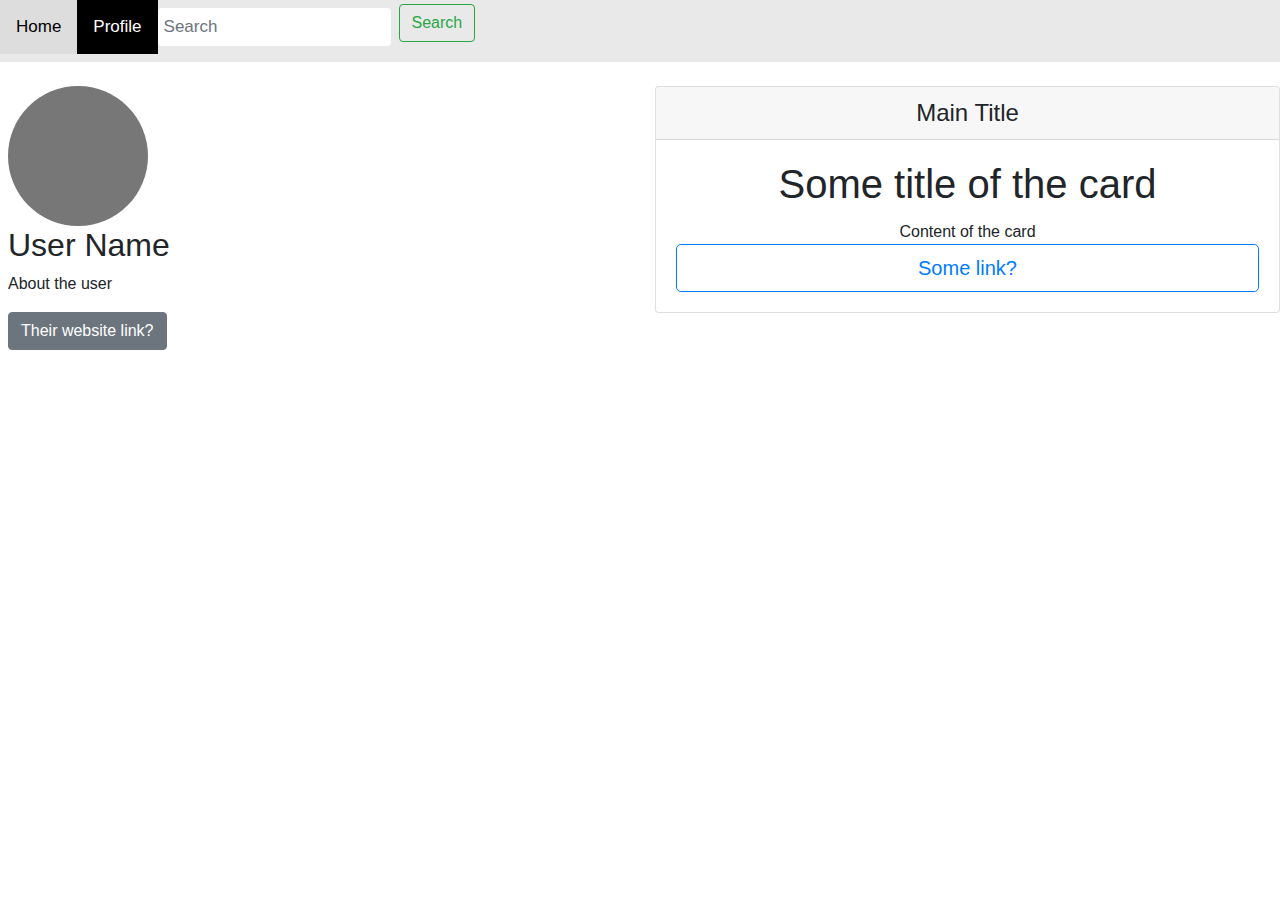
==== profile.html @ a6e60391 "basic structure" ====
<html>
<head>
    <title>Git Social</title>
    <link rel="stylesheet" href="https://maxcdn.bootstrapcdn.com/bootstrap/4.0.0/css/bootstrap.min.css" integrity="sha384-Gn5384xqQ1aoWXA+058RXPxPg6fy4IWvTNh0E263XmFcJlSAwiGgFAW/dAiS6JXm" crossorigin="anonymous">
    <link rel="stylesheet" href="./gitsocial-looks.css">
</head>
<body>
    <div class="topnav">
        <a href="./index.html">Home</a>
        <a class="active" href="">Profile</a>
        <form class="form-inline mt-2 mt-md-0">
            <input class="form-control mr-sm-2" type="text" placeholder="Search" aria-label="Search">
            <button class="btn btn-outline-success my-2 my-sm-0 search" type="submit">Search</button>
        </form>
    </div>
    </div>
    <br>
    <div class="row">
    <div class="column">
    <div class="col-lg-4 ml-2">
            <img class="rounded-circle" src="[data-uri]" alt="Generic placeholder image" width="140" height="140">
            <h2>User Name</h2>
            <p>About the user</p>
            <p><a class="btn btn-secondary" href="#" role="button">Their website link?</a></p>
    </div>
    </div>
    <div class="column">
    <div class="container mb-3">
            <div class="card-deck mb-3 text-center">
              <div class="card mb-4 box-shadow">
                <div class="card-header">
                  <h4 class="my-0 font-weight-normal">Main Title</h4>
                </div>
                <div class="card-body">
                  <h1 class="card-title">Some title of the card</h1>
                  Content of the card
                  <button type="button" class="btn btn-lg btn-block btn-outline-primary">Some link?</button>
                </div>
              </div>
            </div>
        </div>
        </div>
</body>
</html>
---- gitsocial-looks.css ----
/* Add a black background color to the top navigation bar */
.topnav {
    overflow: hidden;
    background-color: #e9e9e9;
}
.a.profile{
    float: right;
}
/* Style the links inside the navigation bar */
.topnav a {
    float: left;
    display: block;
    color: black;
    text-align: center;
    padding: 14px 16px;
    text-decoration: none;
    font-size: 17px;
}

/* Change the color of links on hover */
.topnav a:hover {
    background-color: #ddd;
    color: black;
}

/* Style the "active" element to highlight the current page */
.topnav a.active {
    background-color: black;
    color: white;
}

/* Style the search box inside the navigation bar */
.topnav input[type=text] {
    float: right;
    padding: 6px;
    border: none;
    margin-top: 8px;
    margin-right: 16px;
    font-size: 17px;
}

/* When the screen is less than 600px wide, stack the links and the search field vertically instead of horizontally */
@media screen and (max-width: 600px) {
    .topnav a, .topnav input[type=text] {
        float: none;
        display: block;
        text-align: left;
        width: 100%;
        margin: 0;
        padding: 14px;
    }
    .topnav input[type=text] {
        border: 1px solid #ccc;
    }
}

.column {
    float: left;
    width: 50%;
}

/* Clear floats after the columns */
.row:after {
    content: "";
    display: table;
    clear: both;
}
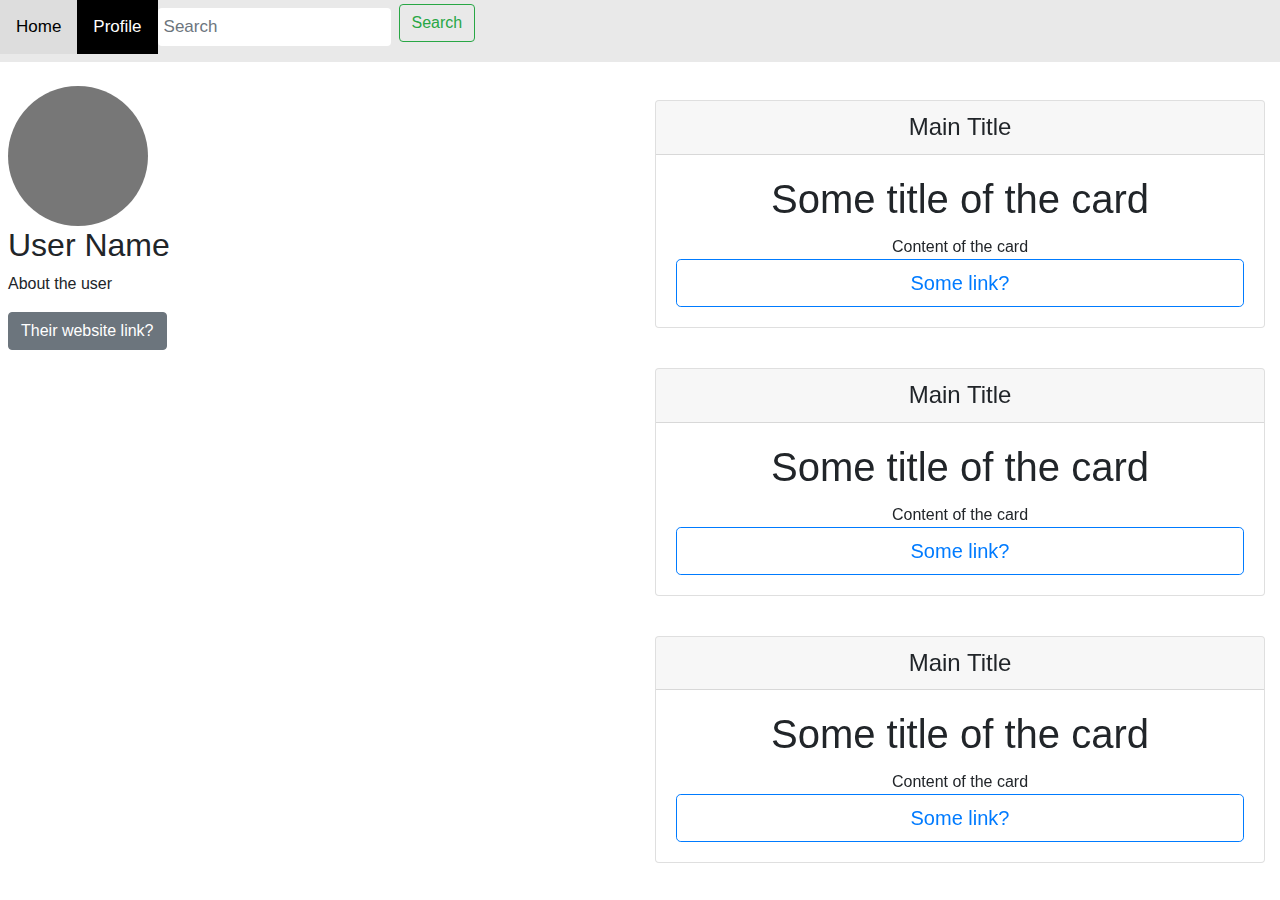
==== commit b4fbeaf9: "seperate scroll" ====
--- a/profile.html
+++ b/profile.html
@@ -24,21 +24,114 @@
             <p><a class="btn btn-secondary" href="#" role="button">Their website link?</a></p>
     </div>
     </div>
-    <div class="column">
-    <div class="container mb-3">
-            <div class="card-deck mb-3 text-center">
-              <div class="card mb-4 box-shadow">
-                <div class="card-header">
-                  <h4 class="my-0 font-weight-normal">Main Title</h4>
-                </div>
-                <div class="card-body">
-                  <h1 class="card-title">Some title of the card</h1>
-                  Content of the card
-                  <button type="button" class="btn btn-lg btn-block btn-outline-primary">Some link?</button>
-                </div>
-              </div>
-            </div>
+    <div class="column" id="contentScroll">
+            <div class="container mb-3">
+                    <div class="card-deck mb-3 text-center">
+                      <div class="card mb-4 box-shadow">
+                        <div class="card-header">
+                          <h4 class="my-0 font-weight-normal">Main Title</h4>
+                        </div>
+                        <div class="card-body">
+                          <h1 class="card-title">Some title of the card</h1>
+                          Content of the card
+                          <button type="button" class="btn btn-lg btn-block btn-outline-primary">Some link?</button>
+                        </div>
+                      </div>
+                    </div>
+                </div><div class="container mb-3">
+                        <div class="card-deck mb-3 text-center">
+                          <div class="card mb-4 box-shadow">
+                            <div class="card-header">
+                              <h4 class="my-0 font-weight-normal">Main Title</h4>
+                            </div>
+                            <div class="card-body">
+                              <h1 class="card-title">Some title of the card</h1>
+                              Content of the card
+                              <button type="button" class="btn btn-lg btn-block btn-outline-primary">Some link?</button>
+                            </div>
+                          </div>
+                        </div>
+                    </div><div class="container mb-3">
+                            <div class="card-deck mb-3 text-center">
+                              <div class="card mb-4 box-shadow">
+                                <div class="card-header">
+                                  <h4 class="my-0 font-weight-normal">Main Title</h4>
+                                </div>
+                                <div class="card-body">
+                                  <h1 class="card-title">Some title of the card</h1>
+                                  Content of the card
+                                  <button type="button" class="btn btn-lg btn-block btn-outline-primary">Some link?</button>
+                                </div>
+                              </div>
+                            </div>
+                        </div><div class="container mb-3">
+                                <div class="card-deck mb-3 text-center">
+                                  <div class="card mb-4 box-shadow">
+                                    <div class="card-header">
+                                      <h4 class="my-0 font-weight-normal">Main Title</h4>
+                                    </div>
+                                    <div class="card-body">
+                                      <h1 class="card-title">Some title of the card</h1>
+                                      Content of the card
+                                      <button type="button" class="btn btn-lg btn-block btn-outline-primary">Some link?</button>
+                                    </div>
+                                  </div>
+                                </div>
+                            </div><div class="container mb-3">
+                                    <div class="card-deck mb-3 text-center">
+                                      <div class="card mb-4 box-shadow">
+                                        <div class="card-header">
+                                          <h4 class="my-0 font-weight-normal">Main Title</h4>
+                                        </div>
+                                        <div class="card-body">
+                                          <h1 class="card-title">Some title of the card</h1>
+                                          Content of the card
+                                          <button type="button" class="btn btn-lg btn-block btn-outline-primary">Some link?</button>
+                                        </div>
+                                      </div>
+                                    </div>
+                                </div><div class="container mb-3">
+                                        <div class="card-deck mb-3 text-center">
+                                          <div class="card mb-4 box-shadow">
+                                            <div class="card-header">
+                                              <h4 class="my-0 font-weight-normal">Main Title</h4>
+                                            </div>
+                                            <div class="card-body">
+                                              <h1 class="card-title">Some title of the card</h1>
+                                              Content of the card
+                                              <button type="button" class="btn btn-lg btn-block btn-outline-primary">Some link?</button>
+                                            </div>
+                                          </div>
+                                        </div>
+                                    </div><div class="container mb-3">
+                                            <div class="card-deck mb-3 text-center">
+                                              <div class="card mb-4 box-shadow">
+                                                <div class="card-header">
+                                                  <h4 class="my-0 font-weight-normal">Main Title</h4>
+                                                </div>
+                                                <div class="card-body">
+                                                  <h1 class="card-title">Some title of the card</h1>
+                                                  Content of the card
+                                                  <button type="button" class="btn btn-lg btn-block btn-outline-primary">Some link?</button>
+                                                </div>
+                                              </div>
+                                            </div>
+                                        </div><div class="container mb-3">
+                                                <div class="card-deck mb-3 text-center">
+                                                  <div class="card mb-4 box-shadow">
+                                                    <div class="card-header">
+                                                      <h4 class="my-0 font-weight-normal">Main Title</h4>
+                                                    </div>
+                                                    <div class="card-body">
+                                                      <h1 class="card-title">Some title of the card</h1>
+                                                      Content of the card
+                                                      <button type="button" class="btn btn-lg btn-block btn-outline-primary">Some link?</button>
+                                                    </div>
+                                                  </div>
+                                                </div>
+                                            </div>
         </div>
-        </div>
+        <script src="https://maxcdn.bootstrapcdn.com/bootstrap/4.0.0/js/bootstrap.min.js" integrity="sha384-JZR6Spejh4U02d8jOt6vLEHfe/JQGiRRSQQxSfFWpi1MquVdAyjUar5+76PVCmYl" crossorigin="anonymous"></script>
+        <script src="./gitsocial.js"></script>
 </body>
 </html>--- a/gitsocial-looks.css
+++ b/gitsocial-looks.css
@@ -64,4 +64,10 @@
     content: "";
     display: table;
     clear: both;
-}+}
+#contentScroll {
+    height: calc(100% - 100px);
+    position:fixed;
+    top:100px;
+    right:0px;
+    overflow: scroll;}
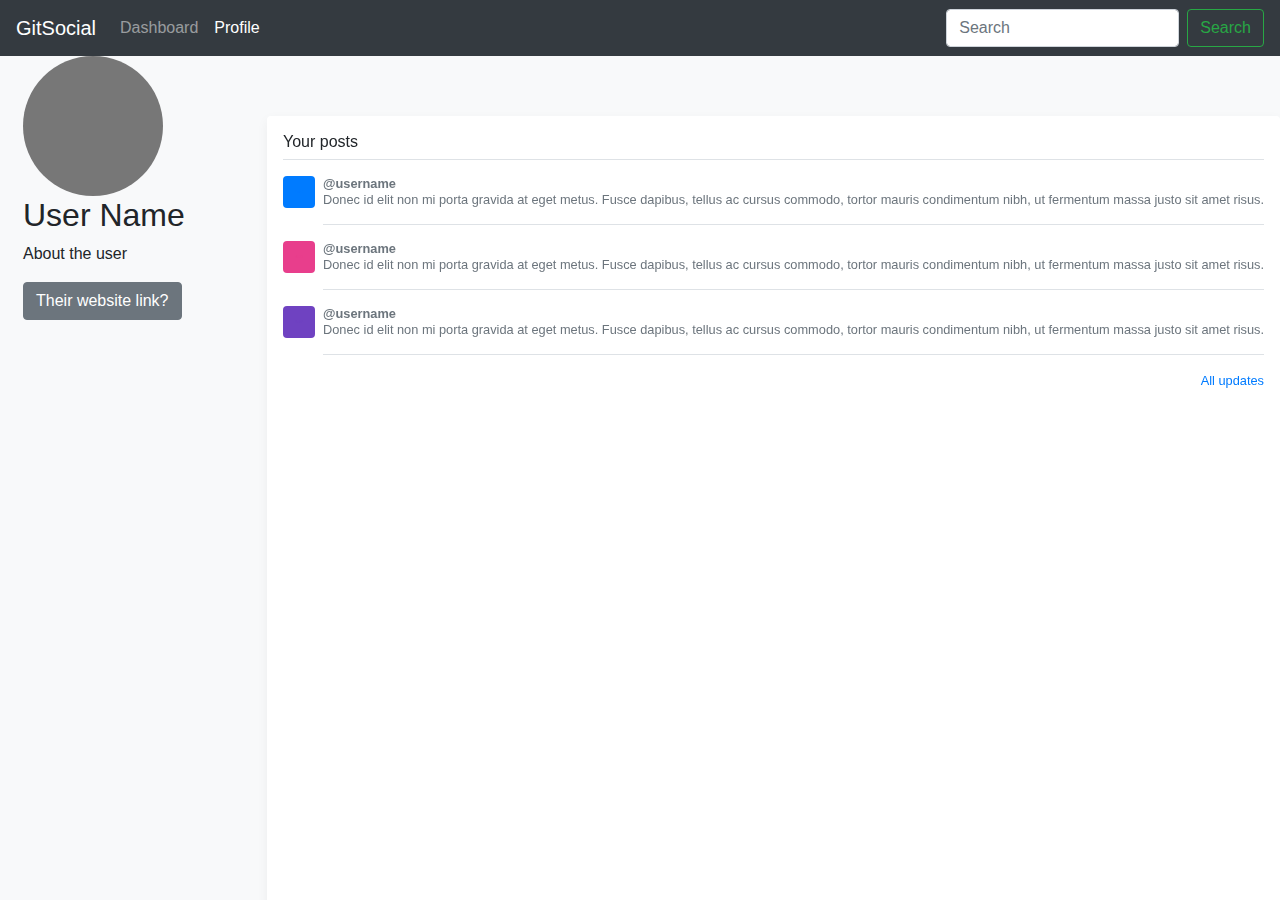
==== commit bce95e4d: "design change" ====
--- a/profile.html
+++ b/profile.html
@@ -1,137 +1,70 @@
 <html>
 <head>
-    <title>Git Social</title>
+    <title>GitSocial</title>
     <link rel="stylesheet" href="https://maxcdn.bootstrapcdn.com/bootstrap/4.0.0/css/bootstrap.min.css" integrity="sha384-Gn5384xqQ1aoWXA+058RXPxPg6fy4IWvTNh0E263XmFcJlSAwiGgFAW/dAiS6JXm" crossorigin="anonymous">
     <link rel="stylesheet" href="./gitsocial-looks.css">
 </head>
-<body>
-    <div class="topnav">
-        <a href="./index.html">Home</a>
-        <a class="active" href="">Profile</a>
-        <form class="form-inline mt-2 mt-md-0">
-            <input class="form-control mr-sm-2" type="text" placeholder="Search" aria-label="Search">
-            <button class="btn btn-outline-success my-2 my-sm-0 search" type="submit">Search</button>
-        </form>
-    </div>
-    </div>
-    <br>
-    <div class="row">
-    <div class="column">
-    <div class="col-lg-4 ml-2">
-            <img class="rounded-circle" src="[data-uri]" alt="Generic placeholder image" width="140" height="140">
-            <h2>User Name</h2>
-            <p>About the user</p>
-            <p><a class="btn btn-secondary" href="#" role="button">Their website link?</a></p>
-    </div>
-    </div>
-    <div class="column" id="contentScroll">
-            <div class="container mb-3">
-                    <div class="card-deck mb-3 text-center">
-                      <div class="card mb-4 box-shadow">
-                        <div class="card-header">
-                          <h4 class="my-0 font-weight-normal">Main Title</h4>
-                        </div>
-                        <div class="card-body">
-                          <h1 class="card-title">Some title of the card</h1>
-                          Content of the card
-                          <button type="button" class="btn btn-lg btn-block btn-outline-primary">Some link?</button>
-                        </div>
-                      </div>
-                    </div>
-                </div><div class="container mb-3">
-                        <div class="card-deck mb-3 text-center">
-                          <div class="card mb-4 box-shadow">
-                            <div class="card-header">
-                              <h4 class="my-0 font-weight-normal">Main Title</h4>
-                            </div>
-                            <div class="card-body">
-                              <h1 class="card-title">Some title of the card</h1>
-                              Content of the card
-                              <button type="button" class="btn btn-lg btn-block btn-outline-primary">Some link?</button>
-                            </div>
-                          </div>
-                        </div>
-                    </div><div class="container mb-3">
-                            <div class="card-deck mb-3 text-center">
-                              <div class="card mb-4 box-shadow">
-                                <div class="card-header">
-                                  <h4 class="my-0 font-weight-normal">Main Title</h4>
-                                </div>
-                                <div class="card-body">
-                                  <h1 class="card-title">Some title of the card</h1>
-                                  Content of the card
-                                  <button type="button" class="btn btn-lg btn-block btn-outline-primary">Some link?</button>
-                                </div>
-                              </div>
-                            </div>
-                        </div><div class="container mb-3">
-                                <div class="card-deck mb-3 text-center">
-                                  <div class="card mb-4 box-shadow">
-                                    <div class="card-header">
-                                      <h4 class="my-0 font-weight-normal">Main Title</h4>
-                                    </div>
-                                    <div class="card-body">
-                                      <h1 class="card-title">Some title of the card</h1>
-                                      Content of the card
-                                      <button type="button" class="btn btn-lg btn-block btn-outline-primary">Some link?</button>
-                                    </div>
-                                  </div>
-                                </div>
-                            </div><div class="container mb-3">
-                                    <div class="card-deck mb-3 text-center">
-                                      <div class="card mb-4 box-shadow">
-                                        <div class="card-header">
-                                          <h4 class="my-0 font-weight-normal">Main Title</h4>
-                                        </div>
-                                        <div class="card-body">
-                                          <h1 class="card-title">Some title of the card</h1>
-                                          Content of the card
-                                          <button type="button" class="btn btn-lg btn-block btn-outline-primary">Some link?</button>
-                                        </div>
-                                      </div>
-                                    </div>
-                                </div><div class="container mb-3">
-                                        <div class="card-deck mb-3 text-center">
-                                          <div class="card mb-4 box-shadow">
-                                            <div class="card-header">
-                                              <h4 class="my-0 font-weight-normal">Main Title</h4>
-                                            </div>
-                                            <div class="card-body">
-                                              <h1 class="card-title">Some title of the card</h1>
-                                              Content of the card
-                                              <button type="button" class="btn btn-lg btn-block btn-outline-primary">Some link?</button>
-                                            </div>
-                                          </div>
-                                        </div>
-                                    </div><div class="container mb-3">
-                                            <div class="card-deck mb-3 text-center">
-                                              <div class="card mb-4 box-shadow">
-                                                <div class="card-header">
-                                                  <h4 class="my-0 font-weight-normal">Main Title</h4>
-                                                </div>
-                                                <div class="card-body">
-                                                  <h1 class="card-title">Some title of the card</h1>
-                                                  Content of the card
-                                                  <button type="button" class="btn btn-lg btn-block btn-outline-primary">Some link?</button>
-                                                </div>
-                                              </div>
-                                            </div>
-                                        </div><div class="container mb-3">
-                                                <div class="card-deck mb-3 text-center">
-                                                  <div class="card mb-4 box-shadow">
-                                                    <div class="card-header">
-                                                      <h4 class="my-0 font-weight-normal">Main Title</h4>
-                                                    </div>
-                                                    <div class="card-body">
-                                                      <h1 class="card-title">Some title of the card</h1>
-                                                      Content of the card
-                                                      <button type="button" class="btn btn-lg btn-block btn-outline-primary">Some link?</button>
-                                                    </div>
-                                                  </div>
-                                                </div>
-                                            </div>
+<body class="bg-light">
+
+        <nav class="navbar navbar-expand-md fixed-top navbar-dark bg-dark">
+          <a class="navbar-brand" href="#">GitSocial</a>
+          <button class="navbar-toggler p-0 border-0" type="button" data-toggle="offcanvas">
+            <span class="navbar-toggler-icon"></span>
+          </button>
+    
+          <div class="navbar-collapse offcanvas-collapse" id="navbarsExampleDefault">
+            <ul class="navbar-nav mr-auto">
+              <li class="nav-item">
+                <a class="nav-link" href="./index.html">Dashboard <span class="sr-only">(current)</span></a>
+              </li>
+              <li class="nav-item active">
+                <a class="nav-link" href="./profile.html">Profile</a>
+              </li>
+            </ul>
+            <form class="form-inline my-2 my-lg-0">
+              <input class="form-control mr-sm-2" type="text" placeholder="Search" aria-label="Search">
+              <button class="btn btn-outline-success my-2 my-sm-0" type="submit">Search</button>
+            </form>
+          </div>
+        </nav>
+        <div class="col-lg-4 ml-2">
+                <img class="rounded-circle" src="[data-uri]" alt="Generic placeholder image" width="140" height="140">
+                <h2>User Name</h2>
+                <p>About the user</p>
+                <p><a class="btn btn-secondary" href="#" role="button">Their website link?</a></p>
         </div>
-        <script src="https://maxcdn.bootstrapcdn.com/bootstrap/4.0.0/js/bootstrap.min.js" integrity="sha384-JZR6Spejh4U02d8jOt6vLEHfe/JQGiRRSQQxSfFWpi1MquVdAyjUar5+76PVCmYl" crossorigin="anonymous"></script>
-        <script src="./gitsocial.js"></script>
-</body>
+        <main role="main" class="container">
+          <div class="my-3 p-3 bg-white rounded box-shadow" id = "contentScroll">
+            <h6 class="border-bottom border-gray pb-2 mb-0 column">Your posts</h6>
+            <div class="media text-muted pt-3">
+              <img data-src="holder.js/32x32?theme=thumb&bg=007bff&fg=007bff&size=1" alt="" class="mr-2 rounded">
+              <p class="media-body pb-3 mb-0 small lh-125 border-bottom border-gray">
+                <strong class="d-block text-gray-dark">@username</strong>
+                Donec id elit non mi porta gravida at eget metus. Fusce dapibus, tellus ac cursus commodo, tortor mauris condimentum nibh, ut fermentum massa justo sit amet risus.
+              </p>
+            </div>
+            <div class="media text-muted pt-3">
+              <img data-src="holder.js/32x32?theme=thumb&bg=e83e8c&fg=e83e8c&size=1" alt="" class="mr-2 rounded">
+              <p class="media-body pb-3 mb-0 small lh-125 border-bottom border-gray">
+                <strong class="d-block text-gray-dark">@username</strong>
+                Donec id elit non mi porta gravida at eget metus. Fusce dapibus, tellus ac cursus commodo, tortor mauris condimentum nibh, ut fermentum massa justo sit amet risus.
+              </p>
+            </div>
+            <div class="media text-muted pt-3">
+              <img data-src="holder.js/32x32?theme=thumb&bg=6f42c1&fg=6f42c1&size=1" alt="" class="mr-2 rounded">
+              <p class="media-body pb-3 mb-0 small lh-125 border-bottom border-gray">
+                <strong class="d-block text-gray-dark">@username</strong>
+                Donec id elit non mi porta gravida at eget metus. Fusce dapibus, tellus ac cursus commodo, tortor mauris condimentum nibh, ut fermentum massa justo sit amet risus.
+              </p>
+            </div>
+            <small class="d-block text-right mt-3">
+              <a href="#">All updates</a>
+            </small>
+          </div>
+    
+          
+        </main>
+        <script src="https://code.jquery.com/jquery-3.2.1.slim.min.js" integrity="sha384-KJ3o2DKtIkvYIK3UENzmM7KCkRr/rE9/Qpg6aAZGJwFDMVNA/GpGFF93hXpG5KkN" crossorigin="anonymous"></script>
+        <script src="./holder.js"></script>
+      </body>
 </html>--- a/gitsocial-looks.css
+++ b/gitsocial-looks.css
@@ -54,11 +54,6 @@
     }
 }
 
-.column {
-    float: left;
-    width: 50%;
-}
-
 /* Clear floats after the columns */
 .row:after {
     content: "";
@@ -71,3 +66,83 @@
     top:100px;
     right:0px;
     overflow: scroll;}
+    html,
+    body {
+      overflow-x: hidden; /* Prevent scroll on narrow devices */
+    }
+    
+    body {
+      padding-top: 56px;
+    }
+    
+    @media (max-width: 767.98px) {
+      .offcanvas-collapse {
+        position: fixed;
+        top: 56px; /* Height of navbar */
+        bottom: 0;
+        width: 100%;
+        padding-right: 1rem;
+        padding-left: 1rem;
+        overflow-y: auto;
+        background-color: var(--gray-dark);
+        transition: -webkit-transform .3s ease-in-out;
+        transition: transform .3s ease-in-out;
+        transition: transform .3s ease-in-out, -webkit-transform .3s ease-in-out;
+        -webkit-transform: translateX(100%);
+        transform: translateX(100%);
+      }
+      .offcanvas-collapse.open {
+        -webkit-transform: translateX(-1rem);
+        transform: translateX(-1rem); /* Account for horizontal padding on navbar */
+      }
+    }
+    
+    .nav-scroller {
+      position: relative;
+      z-index: 2;
+      height: 2.75rem;
+      overflow-y: hidden;
+    }
+    
+    .nav-scroller .nav {
+      display: -webkit-box;
+      display: -ms-flexbox;
+      display: flex;
+      -ms-flex-wrap: nowrap;
+      flex-wrap: nowrap;
+      padding-bottom: 1rem;
+      margin-top: -1px;
+      overflow-x: auto;
+      color: rgba(255, 255, 255, .75);
+      text-align: center;
+      white-space: nowrap;
+      -webkit-overflow-scrolling: touch;
+    }
+    
+    .nav-underline .nav-link {
+      padding-top: .75rem;
+      padding-bottom: .75rem;
+      font-size: .875rem;
+      color: var(--secondary);
+    }
+    
+    .nav-underline .nav-link:hover {
+      color: var(--blue);
+    }
+    
+    .nav-underline .active {
+      font-weight: 500;
+      color: var(--gray-dark);
+    }
+    
+    .text-white-50 { color: rgba(255, 255, 255, .5); }
+    
+    .bg-purple { background-color: var(--purple); }
+    
+    .border-bottom { border-bottom: 1px solid #e5e5e5; }
+    
+    .box-shadow { box-shadow: 0 .25rem .75rem rgba(0, 0, 0, .05); }
+    
+    .lh-100 { line-height: 1; }
+    .lh-125 { line-height: 1.25; }
+    .lh-150 { line-height: 1.5; }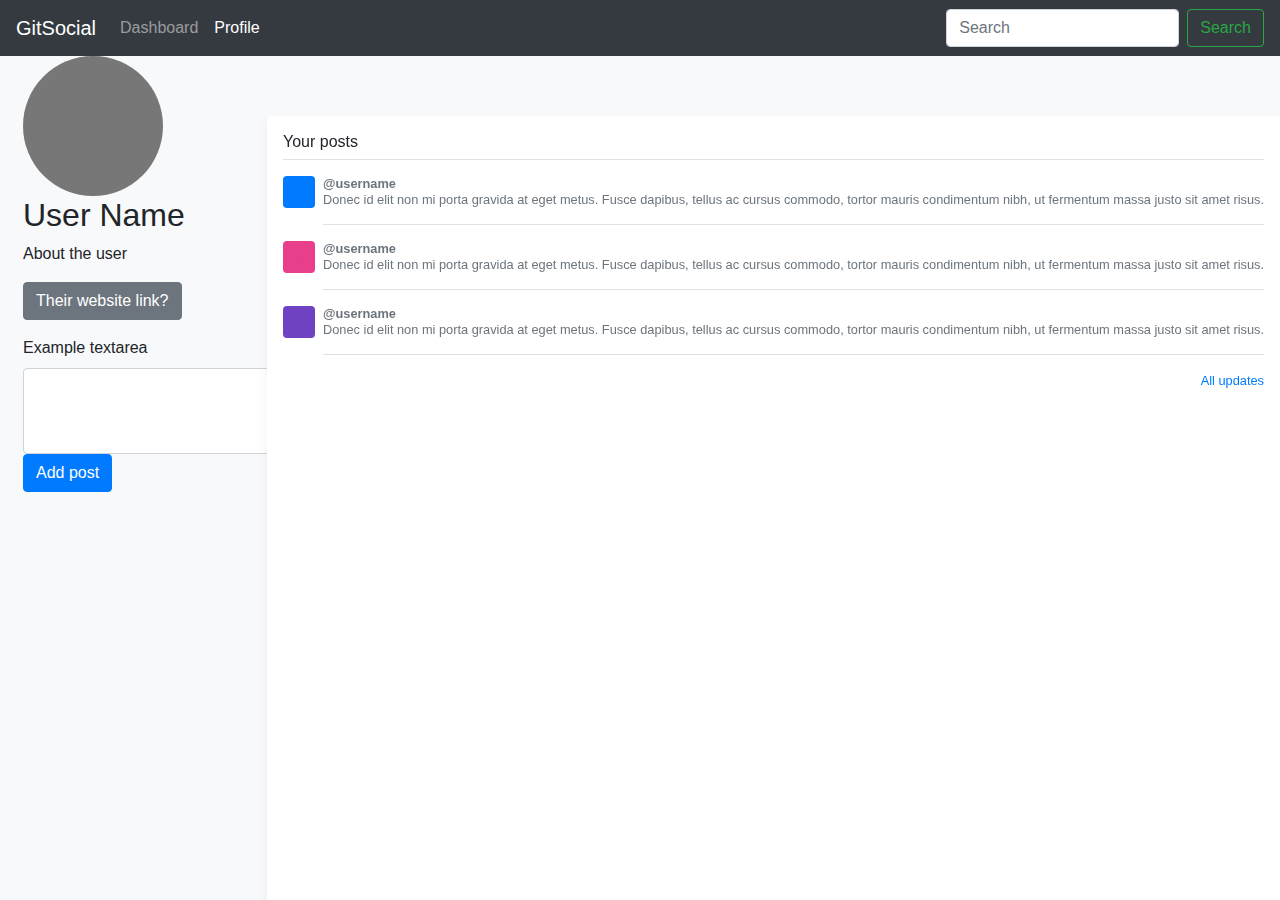
==== commit 5789d21f: "new post" ====
--- a/profile.html
+++ b/profile.html
@@ -27,11 +27,19 @@
             </form>
           </div>
         </nav>
+        <div class="column">
         <div class="col-lg-4 ml-2">
                 <img class="rounded-circle" src="[data-uri]" alt="Generic placeholder image" width="140" height="140">
                 <h2>User Name</h2>
                 <p>About the user</p>
                 <p><a class="btn btn-secondary" href="#" role="button">Their website link?</a></p>
+
+        <div class="form-group">
+            <label for="exampleFormControlTextarea1">Example textarea</label>
+            <textarea class="form-control" id="exampleFormControlTextarea1" rows="3"></textarea>
+            <p><a class="btn btn-primary" href="#" role="button">Add post</a></p>
+          </div>
+        </div>
         </div>
         <main role="main" class="container">
           <div class="my-3 p-3 bg-white rounded box-shadow" id = "contentScroll">
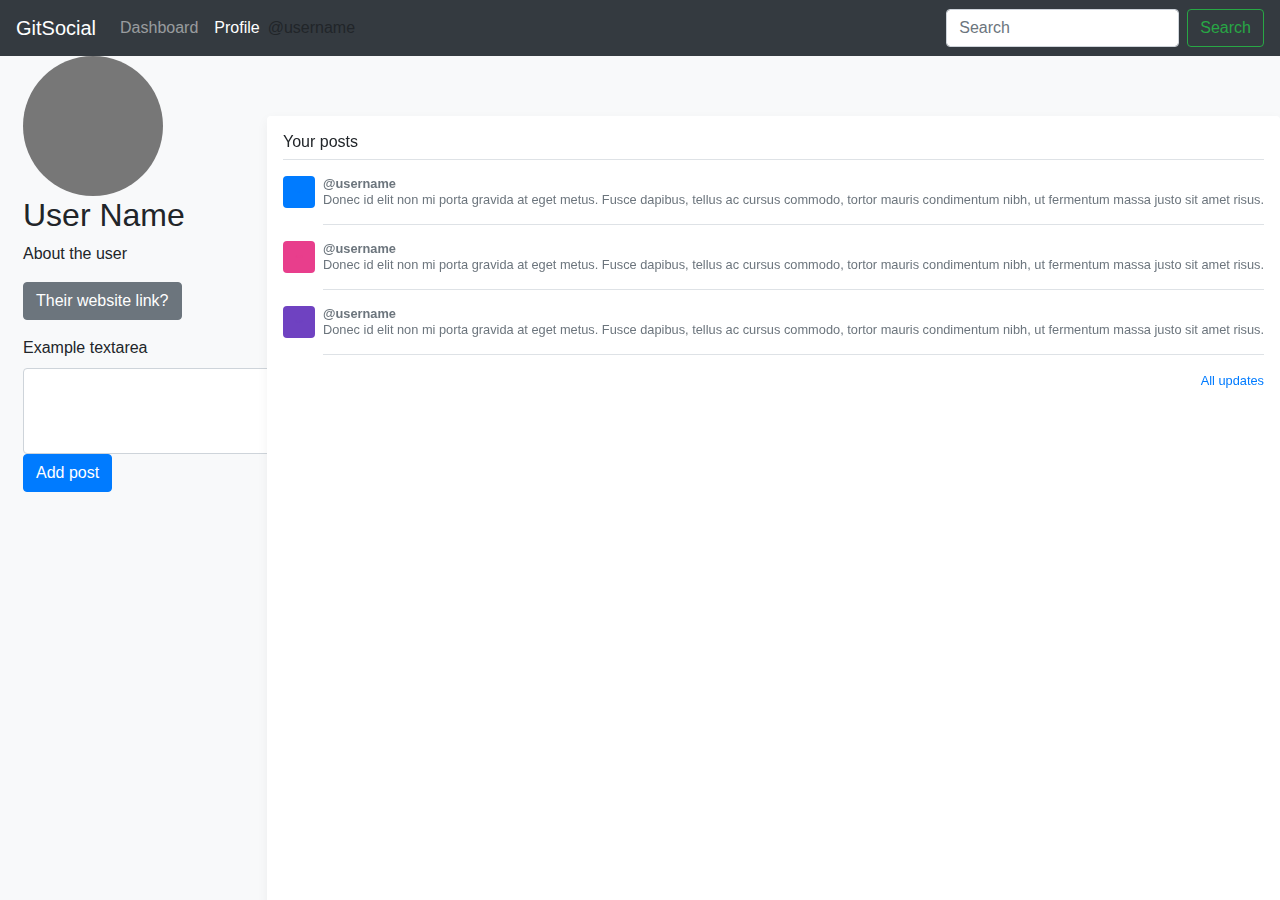
==== commit 23668b2c: "display username" ====
--- a/profile.html
+++ b/profile.html
@@ -19,6 +19,9 @@
               </li>
               <li class="nav-item active">
                 <a class="nav-link" href="./profile.html">Profile</a>
+              </li>
+              <li class="form-inline my-2 my-lg-0">
+                @username
               </li>
             </ul>
             <form class="form-inline my-2 my-lg-0">
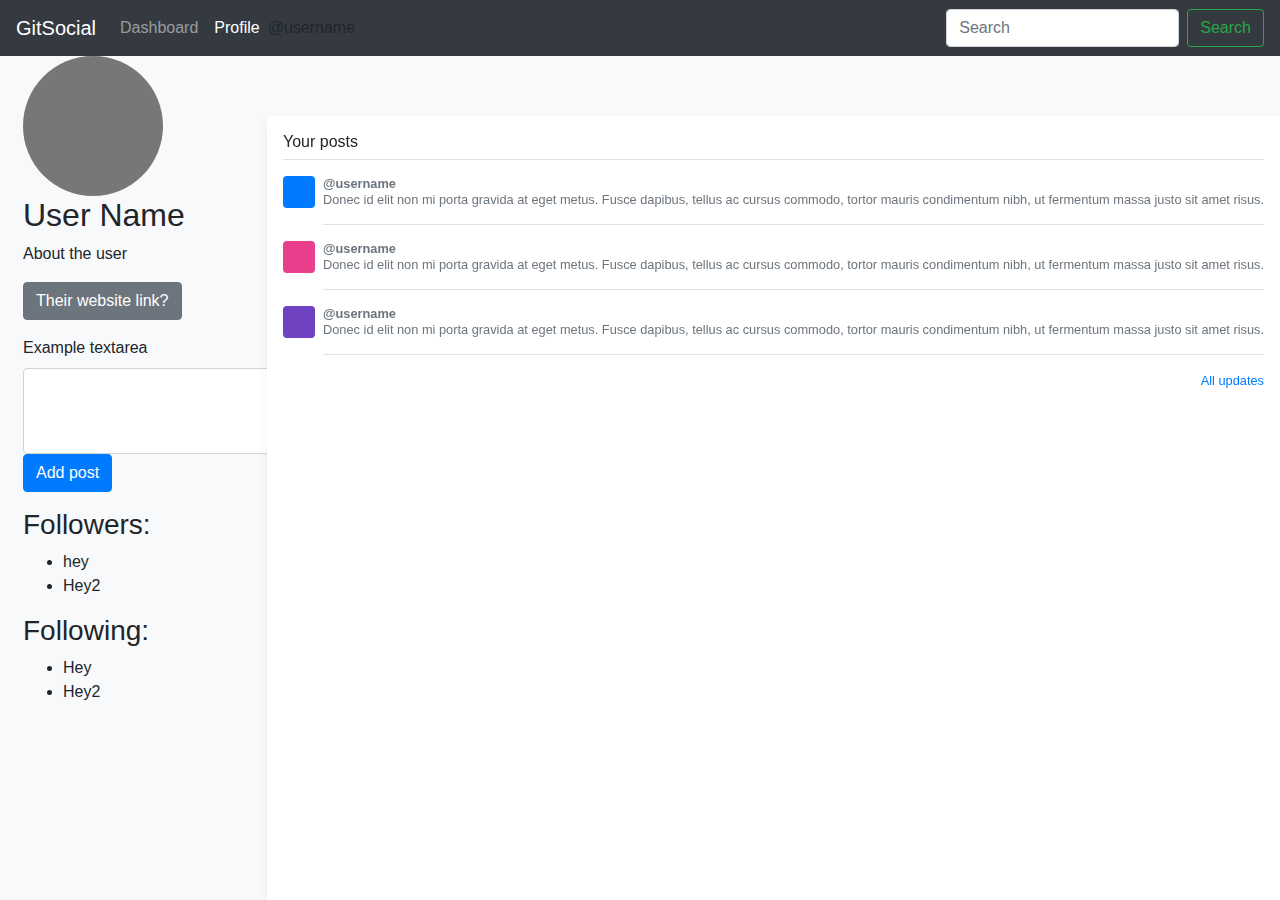
==== commit f1b58f13: "following and followers" ====
--- a/profile.html
+++ b/profile.html
@@ -42,6 +42,17 @@
             <textarea class="form-control" id="exampleFormControlTextarea1" rows="3"></textarea>
             <p><a class="btn btn-primary" href="#" role="button">Add post</a></p>
           </div>
+
+          <h3>Followers:</h3>
+          <ul>
+            <li>hey</li>
+            <li>Hey2</li>
+          </ul>
+          <h3>Following:</h3>
+          <ul>
+            <li>Hey</li>
+            <li>Hey2</li>
+          </ul>
         </div>
         </div>
         <main role="main" class="container">
